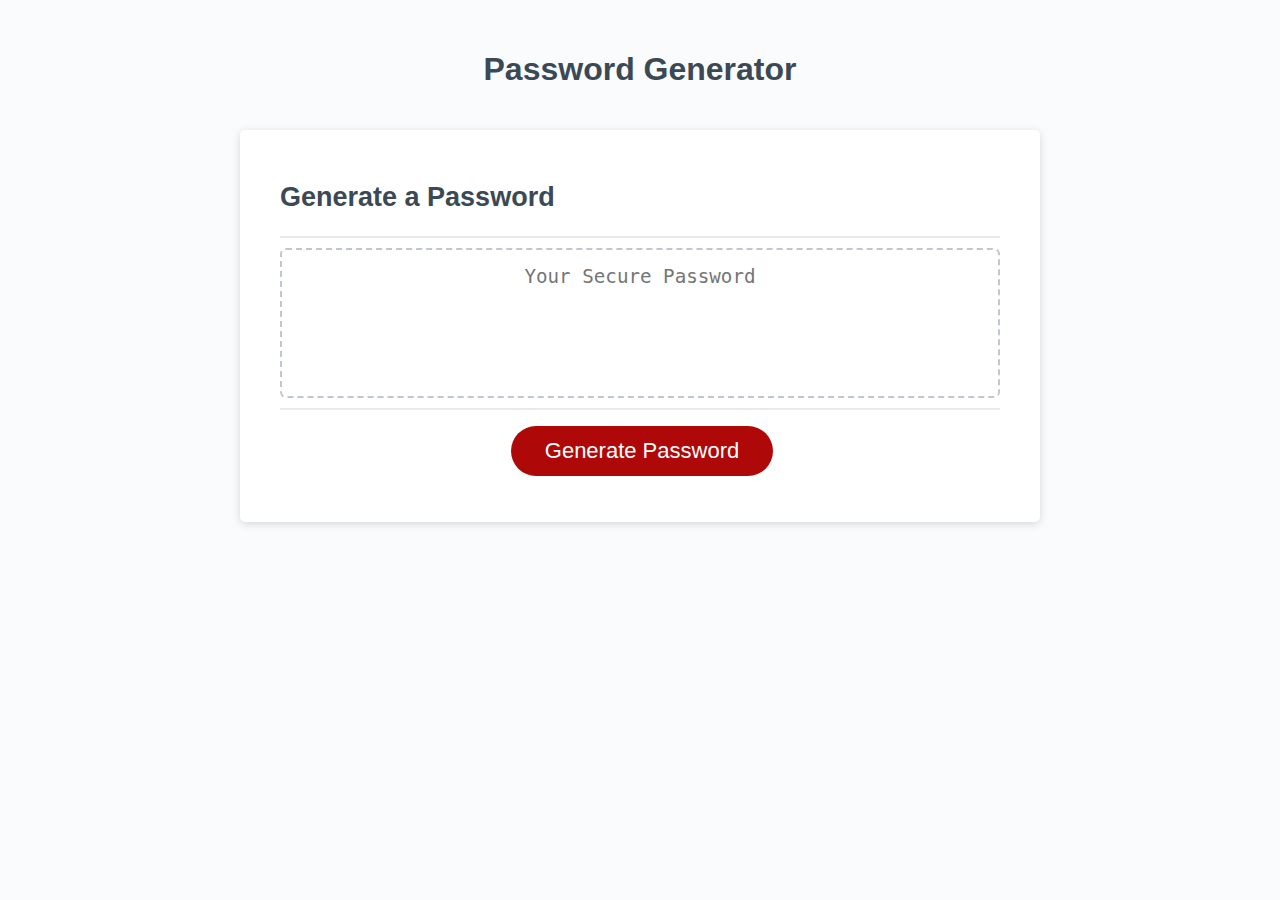
==== Develop/index.html @ 9cb622e6 "added index.html, style.css, and script.js files" ====
<!DOCTYPE html>
<html lang="en">
  <head>
    <meta charset="UTF-8" />
    <meta name="viewport" content="width=device-width, initial-scale=1.0" />
    <meta http-equiv="X-UA-Compatible" content="ie=edge" />
    <title>Password Generator</title>
    <link rel="stylesheet" href="style.css" />
  </head>
  <body>
    <div class="wrapper">
      <header>
        <h1>Password Generator</h1>
      </header>
      <div class="card">
        <div class="card-header">
          <h2>Generate a Password</h2>
        </div>
        <div class="card-body">
          <textarea
            readonly
            id="password"
            placeholder="Your Secure Password"
            aria-label="Generated Password"
          ></textarea>
        </div>
        <div class="card-footer">
          <button id="generate" class="btn">Generate Password</button>
        </div>
      </div>
    </div>
    <script src="script.js"></script>
  </body>
</html>
---- Develop/style.css ----
*,
*::before,
*::after {
  box-sizing: border-box;
}

html,
body,
.wrapper {
  height: 100%;
  margin: 0;
  padding: 0;
}

body {
  font-family: sans-serif;
  background-color: #f9fbfd;
}

.wrapper {
  padding-top: 30px;
  padding-left: 20px;
  padding-right: 20px;
}

header {
  text-align: center;
  padding: 20px;
  padding-top: 0px;
  color: hsl(206, 17%, 28%);
}

.card {
  background-color: hsl(0, 0%, 100%);
  border-radius: 5px;
  border-width: 1px;
  box-shadow: rgba(0, 0, 0, 0.15) 0px 2px 8px 0px;
  color: hsl(206, 17%, 28%);
  font-size: 18px;
  margin: 0 auto;
  max-width: 800px;
  padding: 30px 40px;
}

.card-header::after {
  content: " ";
  display: block;
  width: 100%;
  background: #e7e9eb;
  height: 2px;
}

.card-body {
  min-height: 100px;
}

.card-footer {
  text-align: center;
}

.card-footer::before {
  content: " ";
  display: block;
  width: 100%;
  background: #e7e9eb;
  height: 2px;
}

.card-footer::after {
  content: " ";
  display: block;
  clear: both;
}

.btn {
  border: none;
  background-color: hsl(360, 91%, 36%);
  border-radius: 25px;
  box-shadow: rgba(0, 0, 0, 0.1) 0px 1px 6px 0px rgba(0, 0, 0, 0.2) 0px 1px 1px
    0px;
  color: hsl(0, 0%, 100%);
  display: inline-block;
  font-size: 22px;
  line-height: 22px;
  margin: 16px 16px 16px 20px;
  padding: 14px 34px;
  text-align: center;
  cursor: pointer;
}

button[disabled] {
  cursor: default;
  background: #c0c7cf;
}

.float-right {
  float: right;
}

#password {
  -webkit-appearance: none;
  -moz-appearance: none;
  appearance: none;
  border: none;
  display: block;
  width: 100%;
  padding-top: 15px;
  padding-left: 15px;
  padding-right: 15px;
  padding-bottom: 85px;
  font-size: 1.2rem;
  text-align: center;
  margin-top: 10px;
  margin-bottom: 10px;
  border: 2px dashed #c0c7cf;
  border-radius: 6px;
  resize: none;
  overflow: hidden;
}

@media (max-width: 690px) {
  .btn {
    font-size: 1rem;
    margin: 16px 0px 0px 0px;
    padding: 10px 15px;
  }

  #password {
    font-size: 1rem;
  }
}

@media (max-width: 500px) {
  .btn {
    font-size: 0.8rem;
  }
}
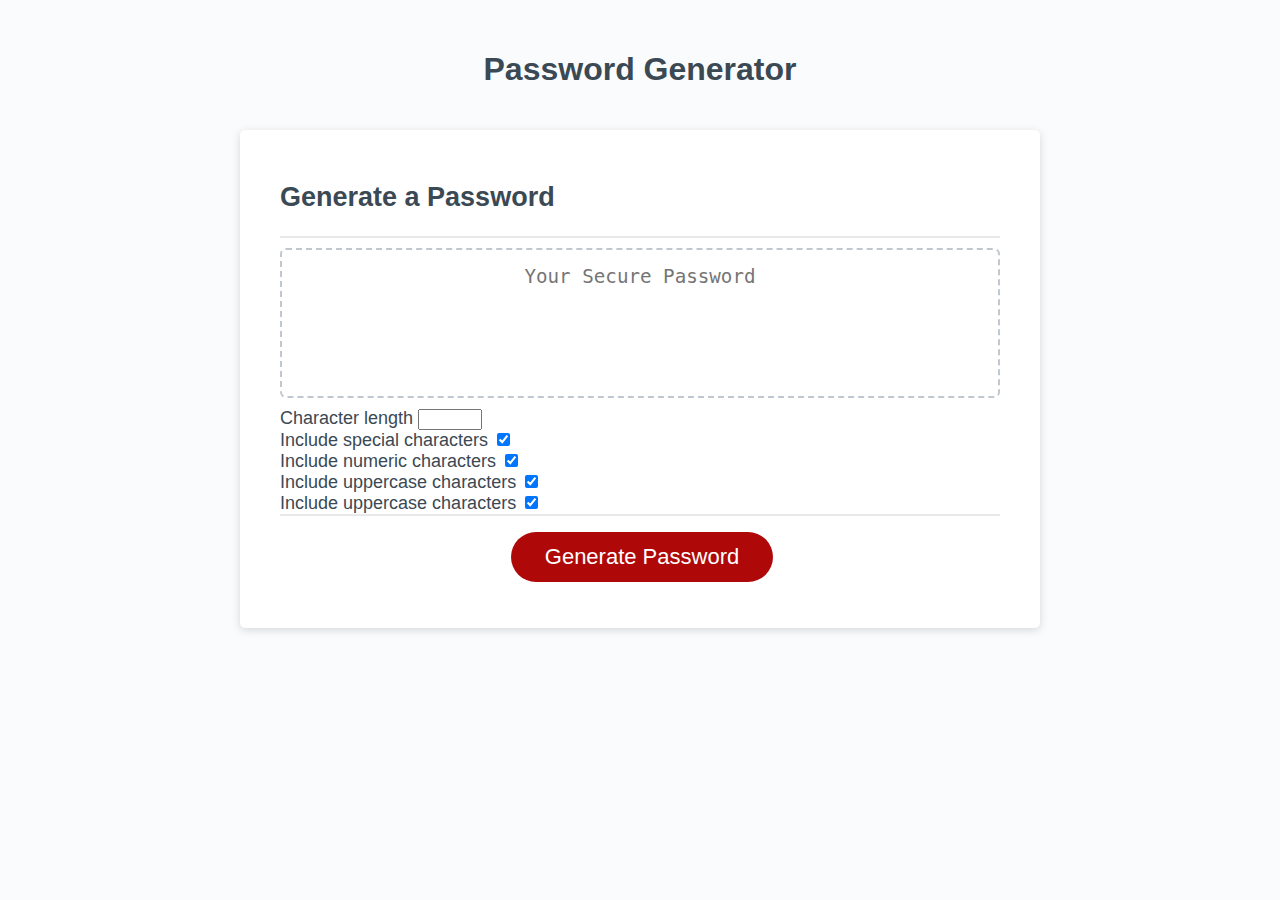
==== commit 1e4e35f0: "added checkboxes for password preferences in index.html, created second html and js to play with" ====
--- a/Develop/index.html
+++ b/Develop/index.html
@@ -1,5 +1,5 @@
 <!DOCTYPE html>
-<html lang="en">
+<html lang="en-US">
   <head>
     <meta charset="UTF-8" />
     <meta name="viewport" content="width=device-width, initial-scale=1.0" />
@@ -24,6 +24,26 @@
             aria-label="Generated Password"
           ></textarea>
         </div>
+        <div class="setting">
+            <label>Character length</label>
+            <input type="number" id="length" min="8" max="128"/>
+        </div>
+        <div class="setting">
+            <label>Include special characters</label>
+            <input type="checkbox" id="special-characters" checked/>
+        </div>
+        <div class="setting">
+            <label>Include numeric characters</label>
+            <input type="checkbox" id="numeric" checked>
+        </div>
+        <div class="setting">
+            <label>Include uppercase characters</label>
+            <input type="checkbox" id="uppercase" checked>
+        </div>
+        <div class="setting">
+            <label>Include uppercase characters</label>
+            <input type="checkbox" id="lowercase" checked>
+        </div>
         <div class="card-footer">
           <button id="generate" class="btn">Generate Password</button>
         </div>
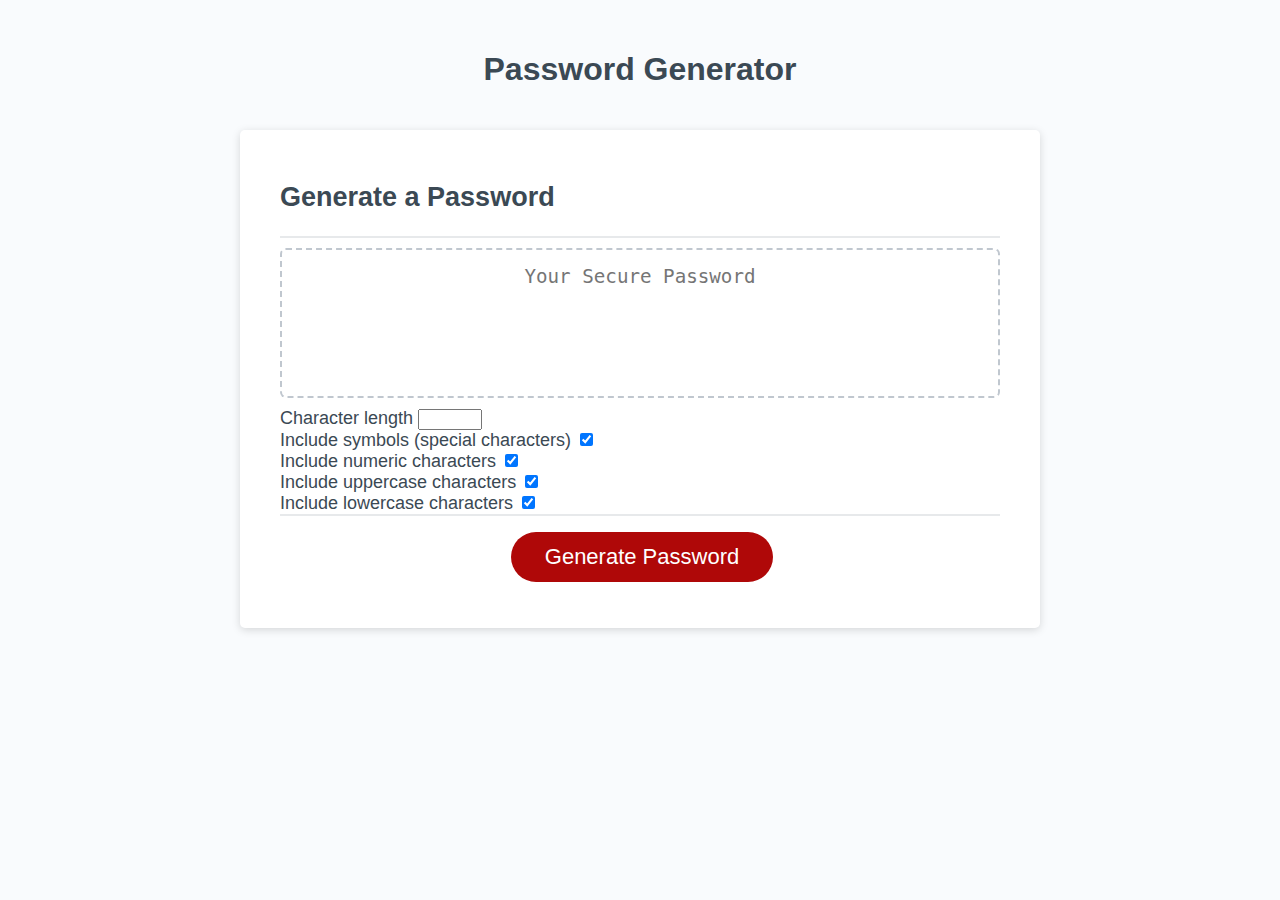
==== commit 0f108522: "created variables in js and alter special characters id to symbols id in js and html" ====
--- a/Develop/index.html
+++ b/Develop/index.html
@@ -29,8 +29,8 @@
             <input type="number" id="length" min="8" max="128"/>
         </div>
         <div class="setting">
-            <label>Include special characters</label>
-            <input type="checkbox" id="special-characters" checked/>
+            <label>Include symbols (special characters)</label>
+            <input type="checkbox" id="symbols" checked/>
         </div>
         <div class="setting">
             <label>Include numeric characters</label>
@@ -41,7 +41,7 @@
             <input type="checkbox" id="uppercase" checked>
         </div>
         <div class="setting">
-            <label>Include uppercase characters</label>
+            <label>Include lowercase characters</label>
             <input type="checkbox" id="lowercase" checked>
         </div>
         <div class="card-footer">
